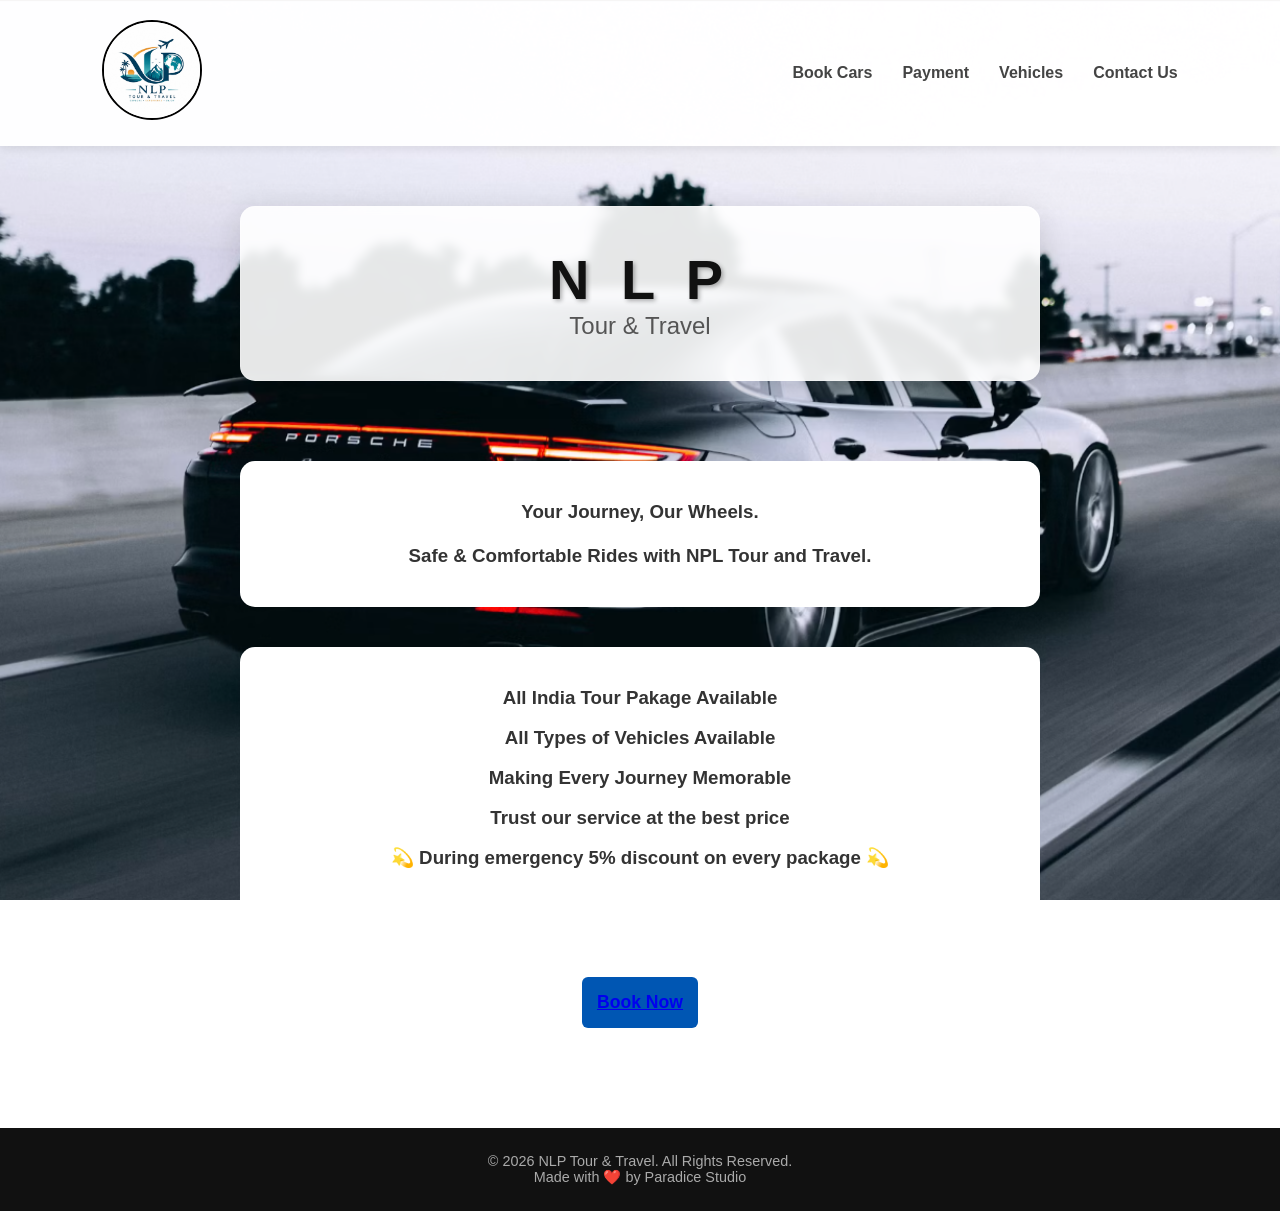
==== index.html @ 2942e9bf "Add files via upload" ====
<!DOCTYPE html>
<html lang="en">

<head>
    <meta charset="UTF-8">
    <meta name="viewport" content="width=device-width, initial-scale=1.0">
    <title>NLP Tour & Travel</title>
    <link rel="stylesheet" href="try3.css">
</head>

<body>

    <header>
        <div class="logo"><img src="npl.jpeg" alt="logo" height="100"></div>
        <ul class="nav-links">

            <li><a href="booking.html">Book Cars</a></li>
            <li><a href="payment.html">Payment</a></li>
            <li><a href="cars.html">Vehicles</a></li>
            <li><a href="cont.html">Contact Us</a></li>
        </ul>
    </header>

    <section id="home"></section>

    <div class="container">

        <div class="brand-banner">
            <h1>N L P</h1>
            <p>Tour & Travel</p>
        </div>

        <div class="aa">
            <h3>Your Journey, Our Wheels. <br><br>Safe & Comfortable Rides with NPL Tour and Travel.</h3>
        </div>

        <div class="aa">
            <h3>All India Tour Pakage Available</h3><br>
            <h3>All Types of Vehicles Available</h3><br>
            <h3>Making Every Journey Memorable</h3><br>
            <h3>Trust our service at the best price</h3><br>
            <h3><span class="b">💫</span> During emergency 5% discount on every package <span class="b">💫</span></h3><br>
        </div>

        <div>
            <button class="book-btn"><a href="booking.html">Book Now</a></button>
        </div>


    </div>



    <footer>
        &copy; 2026 NLP Tour & Travel. All Rights Reserved. <br> Made with ❤️ by Paradice Studio
    </footer>

</body>

</html>
---- try3.css ----
* {
    margin: 0;
    padding: 0;
    box-sizing: border-box;
    font-family: 'Segoe UI', Tahoma, Geneva, Verdana, sans-serif;
}

body {
    /* STABLE/FIXED BACKGROUND IMAGE */
    background-image: url('bgg.png');
    /* Aap apni car/travel image ka link yahan daal sakte hain */
    background-attachment: fixed;
    background-position: center;
    background-size: cover;
    background-repeat: no-repeat;
    color: #333;
}


/* --- HEADER (Logo + L1, L2, L3, L4 Nav Links) --- */

header {
    display: flex;
    justify-content: space-between;
    align-items: center;
    padding: 20px 8%;
    background: rgba(255, 255, 255, 0.95);
    /* Semi-transparent white to look clean over background */
    box-shadow: 0 2px 10px rgba(0, 0, 0, 0.1);
    position: sticky;
    top: 0;
    z-index: 1000;
}

.logo {
    font-size: 24px;
    font-weight: bold;
    color: #0056b3;
    text-transform: uppercase;
    letter-spacing: 1px;
    border-radius: 50px;
    border: 2px brown;
}

.nav-links {
    display: flex;
    list-style: none;
    gap: 30px;
}

.nav-links a {
    text-decoration: none;
    color: #444;
    font-weight: 600;
    transition: color 0.3s;
}

.nav-links a:hover {
    color: #0056b3;
}


/* --- MAIN CONTENT CONTAINER --- */

.container {
    max-width: 1200px;
    margin: 60px auto;
    padding: 0 20px;
    display: flex;
    flex-direction: column;
    align-items: center;
    gap: 40px;
}


/* --- TOP BOX (NLP Tour & Travel Title Banner) --- */

.brand-banner {
    width: 100%;
    max-width: 800px;
    background: rgba(255, 255, 255, 0.9);
    padding: 40px;
    border-radius: 15px;
    text-align: center;
    box-shadow: 0 8px 32px rgba(0, 0, 0, 0.15);
    backdrop-filter: blur(5px);
    /* Modern glassy effect */
    border: 1px solid rgba(255, 255, 255, 0.2);
}

.brand-banner h1 {
    font-size: 3.5rem;
    color: #111;
    letter-spacing: 4px;
    margin-bottom: 10px;
}

.brand-banner p {
    font-size: 1.5rem;
    color: #555;
    font-weight: 300;
}


/* --- BOTTOM BLANK BOX (Car Booking Platform Form) --- */

.booking-box {
    width: 100%;
    max-width: 800px;
    background: #ffffff;
    padding: 40px;
    border-radius: 15px;
    box-shadow: 0 10px 40px rgba(0, 0, 0, 0.2);
}

.booking-box h2 {
    margin-bottom: 25px;
    color: #222;
    font-size: 1.8rem;
    border-bottom: 2px solid #f0f0f0;
    padding-bottom: 10px;
}


/* Form Layout inside the box */

label {
    font-size: 0.9rem;
    font-weight: 600;
    color: #666;
}

input,
select {
    padding: 12px;
    border: 1px solid #ccc;
    border-radius: 6px;
    font-size: 1rem;
    outline: none;
    transition: border-color 0.3s;
}

input:focus,
select:focus {
    border-color: #0056b3;
}

.book-btn {
    grid-column: span 2;
    background: #0056b3;
    color: white;
    padding: 15px;
    border: none;
    border-radius: 6px;
    font-size: 1.1rem;
    font-weight: bold;
    cursor: pointer;
    transition: background 0.3s;
    margin-top: 10px;
}

.book-btn:hover {
    background: #004085;
}


/* --- FOOTER --- */

footer {
    background: #111;
    color: #aaa;
    text-align: center;
    padding: 25px;
    margin-top: 100px;
    font-size: 0.9rem;
}


/* Responsive Design for Mobile */

@media (max-width: 768px) {
    .booking-form {
        grid-template-columns: 1fr;
    }
    .form-group.full-width {
        grid-column: span 1;
    }
    .book-btn {
        grid-column: span 1;
    }
    .brand-banner h1 {
        font-size: 2.5rem;
    }
}

.aa {
    width: 100%;
    max-width: 800px;
    background: #ffffff;
    padding: 40px;
    border-radius: 15px;
    text-align: center;
}

span.b {
    background-color: rgb(255, 255, 255);
    animation: rotateBox 2s linear infinite;
    display: inline-block;
}

@keyframes rotateBox {
    from {
        transform: rotate(0deg);
    }
    to {
        transform: rotate(360deg);
    }
}


/* Outer layout with orange border/background scheme */

.main-container {
    background-color: #FFA500;
    /* Distinct orange color like image_8451de.jpg */
    padding: 40px 20px;
    font-family: 'Segoe UI', Tahoma, Geneva, Verdana, sans-serif;
}

.brand-banner {
    text-align: center;
    color: #ffffff;
    margin-bottom: 40px;
}

.brand-banner h1 {
    font-size: 3.5rem;
    margin: 0;
    letter-spacing: 8px;
    text-shadow: 2px 2px 4px rgba(0, 0, 0, 0.3);
}


/* Responsive Grid setup */

.vehicle-grid {
    display: grid;
    grid-template-columns: repeat(auto-fit, minmax(260px, 1fr));
    gap: 15px;
    /* Tight gaps just like the reference photo */
    max-width: 1200px;
    margin: 0 auto;
}


/* Unique Card Style */

.booking-card {
    background: #ffffff;
    padding: 35px;
    max-width: 420px;
    margin: 40px auto;
    border-radius: 20px;
    box-shadow: 0 15px 35px rgba(0, 0, 0, 0.08);
    font-family: 'Poppins', sans-serif;
    border: 1px solid #f0f0f0;
}

.booking-card h2 {
    color: #1a1a1a;
    font-size: 22px;
    margin-bottom: 30px;
    text-align: center;
    font-weight: 600;
}


/* Floating Input Group */

.input-field {
    position: relative;
    margin-bottom: 25px;
}

.input-field input,
.input-field textarea {
    width: 100%;
    padding: 12px 0px 8px 0px;
    border: none;
    border-bottom: 2px solid #e0e0e0;
    background: transparent;
    outline: none;
    font-size: 16px;
    color: #333;
    transition: all 0.3s ease;
    box-sizing: border-box;
    resize: none;
}


/* Floating Label Logic */

.input-field label {
    position: absolute;
    top: 12px;
    left: 0;
    color: #999;
    font-size: 16px;
    pointer-events: none;
    transition: all 0.3s ease;
}


/* Input Focus & Valid States */

.input-field input:focus~label,
.input-field input:not(:placeholder-shown)~label,
.input-field textarea:focus~label,
.input-field textarea:not(:placeholder-shown)~label,
.date-label {
    top: -12px !important;
    font-size: 12px !important;
    color: #075e54 !important;
    font-weight: 600;
}

.input-field input:focus,
.input-field textarea:focus {
    border-bottom: 2px solid #075e54;
}


/* WhatsApp Green Button */

.submit-btn {
    width: 100%;
    background-color: #25d366;
    color: white;
    border: none;
    padding: 15px;
    font-size: 16px;
    font-weight: 600;
    border-radius: 10px;
    cursor: pointer;
    display: flex;
    justify-content: center;
    align-items: center;
    gap: 10px;
    transition: all 0.3s ease;
    box-shadow: 0 5px 15px rgba(37, 211, 102, 0.3);
}

.submit-btn:hover {
    background-color: #20ba5a;
    transform: translateY(-2px);
    box-shadow: 0 8px 20px rgba(37, 211, 102, 0.4);
}

.submit-btn:active {
    transform: translateY(0);
}


/* Individual White Card Box Style */

.vehicle-card {
    background: #b1b1b1;
    border: 2px solid #000000;
    border-radius: 20px;
    /* Sharp dark border lines */
    padding: 25px 15px;
    display: flex;
    flex-direction: column;
    justify-content: space-between;
    align-items: center;
    text-align: center;
    box-shadow: 0 4px 6px rgba(0, 0, 0, 0.1);
}


/* Image Section - Centered and scaled nicely */

.image-placeholder {
    width: 100%;
    height: 180px;
    display: flex;
    align-items: center;
    justify-content: center;
    margin-bottom: 15px;
    background-color: #b1b1b1;
    /* Inside area stays clean white */
}

.image-placeholder img {
    max-width: 100%;
    max-height: 100%;
    object-fit: contain;
    border: 2px solid rgb(0, 0, 0);
    border-radius: 12px;
    /* Keeps vehicles un-distorted */
}


/* Bold black headings like titles in image_8451de.jpg */

.vehicle-title {
    font-size: 1.15rem;
    font-weight: bold;
    color: #000000;
    margin: 10px 0;
    line-height: 1.3;
}


/* Regular descriptive text */

.vehicle-desc {
    font-size: 0.9rem;
    color: #eaeaea;
    line-height: 1.5;
    margin-bottom: 20px;
    min-height: 70px;
    /* Uniform height across boxes */
}


/* Bottom Actions container */

.btn-container {
    width: 100%;
    display: flex;
    justify-content: center;
}


/* Orange Flat Button like 'Read Now' or 'Buy Now' */

.card-btn {
    display: inline-block;
    background-color: #FFA500;
    color: #000000;
    text-decoration: none;
    font-weight: bold;
    font-size: 0.85rem;
    padding: 6px 20px;
    border: 1px solid #000000;
    border-radius: 10px;
    text-transform: capitalize;
    transition: background 0.2s ease;
}

.card-btn:hover {
    background-color: #e69500;
}


/* Logo Styling with Border */

.logo img {
    border: 2px solid #000000;
    /* White color ka border, aap ise change bhi kar sakte hain */
    border-radius: 50px;
    /* Soft corners dene ke liye */
    transition: all 0.4s ease;
    /* Motion ko smooth aur gradual banane ke liye */
    cursor: pointer;
}


/* Motion Effect when Cursor is on the Logo (Hover) */

.logo img:hover {
    transform: scale(1.08) rotate(2deg);
    /* Logo thoda zoom hoga aur halka sa tilt karega */
    border-color: #ff7979;
    /* Hover karne par border black ho jayega */
    box-shadow: 0 8px 16px rgba(0, 0, 0, 0.3);
    /* Niche ek clean drop-shadow effect aayega */
}


/* Responsive adjustments for Tablets (Screens under 768px) */

@media (max-width: 768px) {
    .main-container {
        padding: 20px 10px;
        /* Mobile/Tablet par side margins thodi kam ho jayengi */
    }
    .brand-banner h1 {
        font-size: 2.5rem;
        /* Heading size thoda chhota ho jayega */
        letter-spacing: 4px;
    }
    .vehicle-grid {
        grid-template-columns: repeat(auto-fit, minmax(220px, 1fr));
        /* Boxes automatic neat rows me set honge */
        gap: 12px;
        /* Gaps thode kam ho jayenge taaki screen utilize ho sake */
    }
    .vehicle-card {
        padding: 15px 10px;
        /* Card ke andar ka space responsive ho jayega */
    }
}


/* Responsive adjustments for Mobile Phones (Screens under 480px) */

@media (max-width: 480px) {
    .brand-banner h1 {
        font-size: 2rem;
        letter-spacing: 2px;
    }
    /* Agar aap chahte hain ki phone par ek row me 2 boxes dikhein (jaise image_8451de.jpg me hai) */
    .vehicle-grid {
        grid-template-columns: repeat(2, 1fr);
        /* Force 2 columns layout on mobile */
        gap: 8px;
        /* Tight gaps like the reference image */
    }
    .vehicle-card {
        padding: 10px 5px;
    }
    .image-placeholder {
        height: 120px;
        /* Phone par image container ki height thodi kam ki hai */
    }
    .vehicle-title {
        font-size: 0.95rem;
        /* Font sizes optimized for small screens */
    }
    .vehicle-desc {
        font-size: 0.8rem;
        min-height: auto;
        /* Multi-line constraint remove kiya mobile ke liye */
        margin-bottom: 10px;
    }
    .card-btn {
        padding: 5px 12px;
        font-size: 0.75rem;
    }
}

.l {
    display: inline-block;
    border: 2px solid rgb(255, 77, 77);
    margin: 8px;
    padding: 10px 18px;
    border-radius: 8px;
    text-decoration: none;
    font-weight: bold;
    background-color: #3700ff;
    color: rgb(248, 248, 248);
    transition: 0.3s;
}

.l:hover {
    background-color: #ff6600;
    transform: scale(1.05);
}


/* Unique Card Style */

.booking-card {
    background: #ffffff;
    padding: 35px;
    max-width: 420px;
    margin: 40px auto;
    border-radius: 20px;
    box-shadow: 0 15px 35px rgba(0, 0, 0, 0.08);
    font-family: 'Poppins', sans-serif;
    border: 1px solid #f0f0f0;
}

.booking-card h2 {
    color: #1a1a1a;
    font-size: 22px;
    margin-bottom: 30px;
    text-align: center;
    font-weight: 600;
}


/* Floating Input & Select Group */

.input-field {
    position: relative;
    margin-bottom: 25px;
}

.input-field input,
.input-field textarea,
.input-field select {
    width: 100%;
    padding: 12px 0px 8px 0px;
    border: none;
    border-bottom: 2px solid #e0e0e0;
    background: transparent;
    outline: none;
    font-size: 16px;
    color: #333;
    transition: all 0.3s ease;
    box-sizing: border-box;
    resize: none;
}


/* Styling native select dropdown pointer arrow */

.input-field select {
    cursor: pointer;
    appearance: none;
    -webkit-appearance: none;
}


/* Floating Label Logic */

.input-field label {
    position: absolute;
    top: 12px;
    left: 0;
    color: #999;
    font-size: 16px;
    pointer-events: none;
    transition: all 0.3s ease;
}


/* Input Focus & Valid States */

.input-field input:focus~label,
.input-field input:not(:placeholder-shown)~label,
.input-field textarea:focus~label,
.input-field textarea:not(:placeholder-shown)~label,
.input-field select:focus~label,
.input-field select:valid~label,
.date-label {
    top: -12px !important;
    font-size: 12px !important;
    color: #075e54 !important;
    font-weight: 600;
}

.input-field input:focus,
.input-field textarea:focus,
.input-field select:focus {
    border-bottom: 2px solid #075e54;
}


/* Dynamic Hidden Field Setup (Smooth Slide Effect) */

.dynamic-field {
    max-height: 0;
    opacity: 0;
    margin-bottom: 0;
    overflow: hidden;
    transition: all 0.4s cubic-bezier(0.4, 0, 0.2, 1);
}

.dynamic-field.show-field {
    max-height: 80px;
    opacity: 1;
    margin-bottom: 25px;
}


/* WhatsApp Green Button */

.submit-btn {
    width: 100%;
    background-color: #25d366;
    color: white;
    border: none;
    padding: 15px;
    font-size: 16px;
    font-weight: 600;
    border-radius: 10px;
    cursor: pointer;
    display: flex;
    justify-content: center;
    align-items: center;
    gap: 10px;
    transition: all 0.3s ease;
    box-shadow: 0 5px 15px rgba(37, 211, 102, 0.3);
}

.submit-btn:hover {
    background-color: #20ba5a;
    transform: translateY(-2px);
    box-shadow: 0 8px 20px rgba(37, 211, 102, 0.4);
}

.submit-btn:active {
    transform: translateY(0);
}
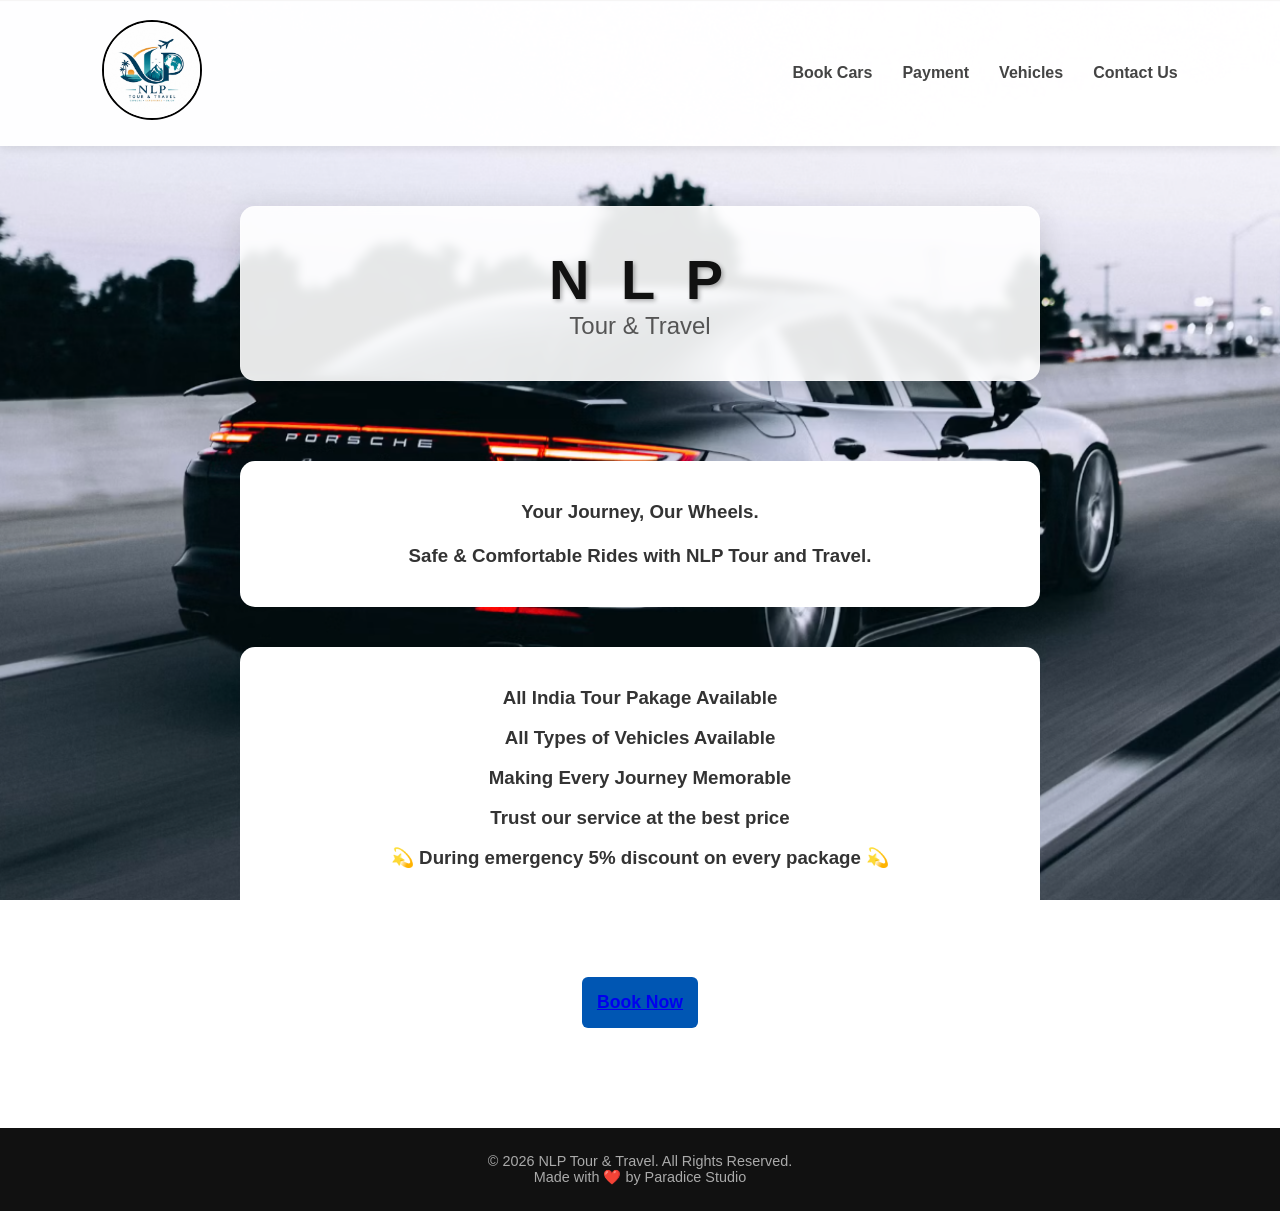
==== commit 109364ee: "Update index.html" ====
--- a/index.html
+++ b/index.html
@@ -31,7 +31,7 @@
         </div>
 
         <div class="aa">
-            <h3>Your Journey, Our Wheels. <br><br>Safe & Comfortable Rides with NPL Tour and Travel.</h3>
+            <h3>Your Journey, Our Wheels. <br><br>Safe & Comfortable Rides with NLP Tour and Travel.</h3>
         </div>
 
         <div class="aa">
@@ -57,4 +57,4 @@
 
 </body>
 
-</html>+</html>
--- a/try3.css
+++ b/try3.css
@@ -695,4 +695,117 @@
 
 .submit-btn:active {
     transform: translateY(0);
-}+}
+
+/* ==========================================================================
+   ADVANCED MOBILE & RESPONSIVE DESIGN FIXES
+   ========================================================================== */
+
+@media (max-width: 768px) {
+    /* 1. Header & Navigation Menu Optimization */
+    header {
+        padding: 15px 4%;       /* Inner elements ke liye space kam kiya */
+        flex-direction: column;  /* Logo upar aur Nav links niche stack honge */
+        gap: 15px;
+        text-align: center;
+    }
+
+    .nav-links {
+        padding: 0;
+        gap: 15px;
+        flex-wrap: wrap;         /* Choti screen par links automatically split ho jayein */
+        justify-content: center;
+    }
+
+    .nav-links a {
+        font-size: 0.95rem;
+    }
+
+    /* 2. Main Content Wrapper Spacing */
+    .container {
+        margin: 25px auto;      /* Desktop par 60px tha, mobile par space kam kiya */
+        padding: 0 16px;         /* Left-Right side me perfect phone margin edge buffer */
+        gap: 25px;               /* Vertical blocks ke beech ka gap system block */
+    }
+
+    /* 3. General White Card Spacing Control (.aa and .booking-box) */
+    .brand-banner, 
+    .booking-box, 
+    .booking-card, 
+    .aa {
+        padding: 25px 16px !important; /* Internal spacing squeeze ki taaki content broad dikhe */
+        width: 100%;
+        max-width: 100%;
+    }
+
+    .brand-banner h1 {
+        font-size: 2.6rem;
+    }
+}
+
+@media (max-width: 480px) {
+    /* 4. Hyper-tight adjustments for smaller smartphones */
+    .container {
+        padding: 0 12px;         /* Intehai chote phones ke liye screen edge safety buffer */
+        margin: 15px auto;
+    }
+
+    .brand-banner {
+        padding: 20px 12px !important;
+    }
+
+    .brand-banner h1 {
+        font-size: 2.2rem;
+        letter-spacing: 3px;
+    }
+
+    .brand-banner p {
+        font-size: 1.2rem;
+    }
+
+    /* 5. Inputs & Labels Adjustments */
+    .booking-card {
+        padding: 25px 15px !important;
+        border-radius: 12px;     /* Mobile display standard match karne ke liye sharp radii */
+    }
+
+    .booking-card h2 {
+        font-size: 1.4rem;
+        margin-bottom: 20px;
+    }
+
+    .input-field {
+        margin-bottom: 20px;     /* Forms ki spacing natural compact ki gayi */
+    }
+
+    /* 6. Grid Columns Configuration override */
+    /* Cars grid ko images display balance rakhne ke liye space adjust kiya */
+    .vehicle-grid {
+        grid-template-columns: repeat(2, 1fr) !important; /* 2 Column strict arrangement */
+        gap: 10px !important;
+    }
+
+    .vehicle-card {
+        padding: 12px 8px !important;
+        border-radius: 12px;
+    }
+
+    .vehicle-title {
+        font-size: 0.9rem !important;
+    }
+
+    .vehicle-desc {
+        display: none;           
+    }
+
+    .card-btn {
+        font-size: 0.75rem;
+        padding: 5px 10px;
+    }
+    
+    .book-btn {
+        width: 100%;
+        font-size: 1rem;
+        padding: 12px;
+    }
+}
